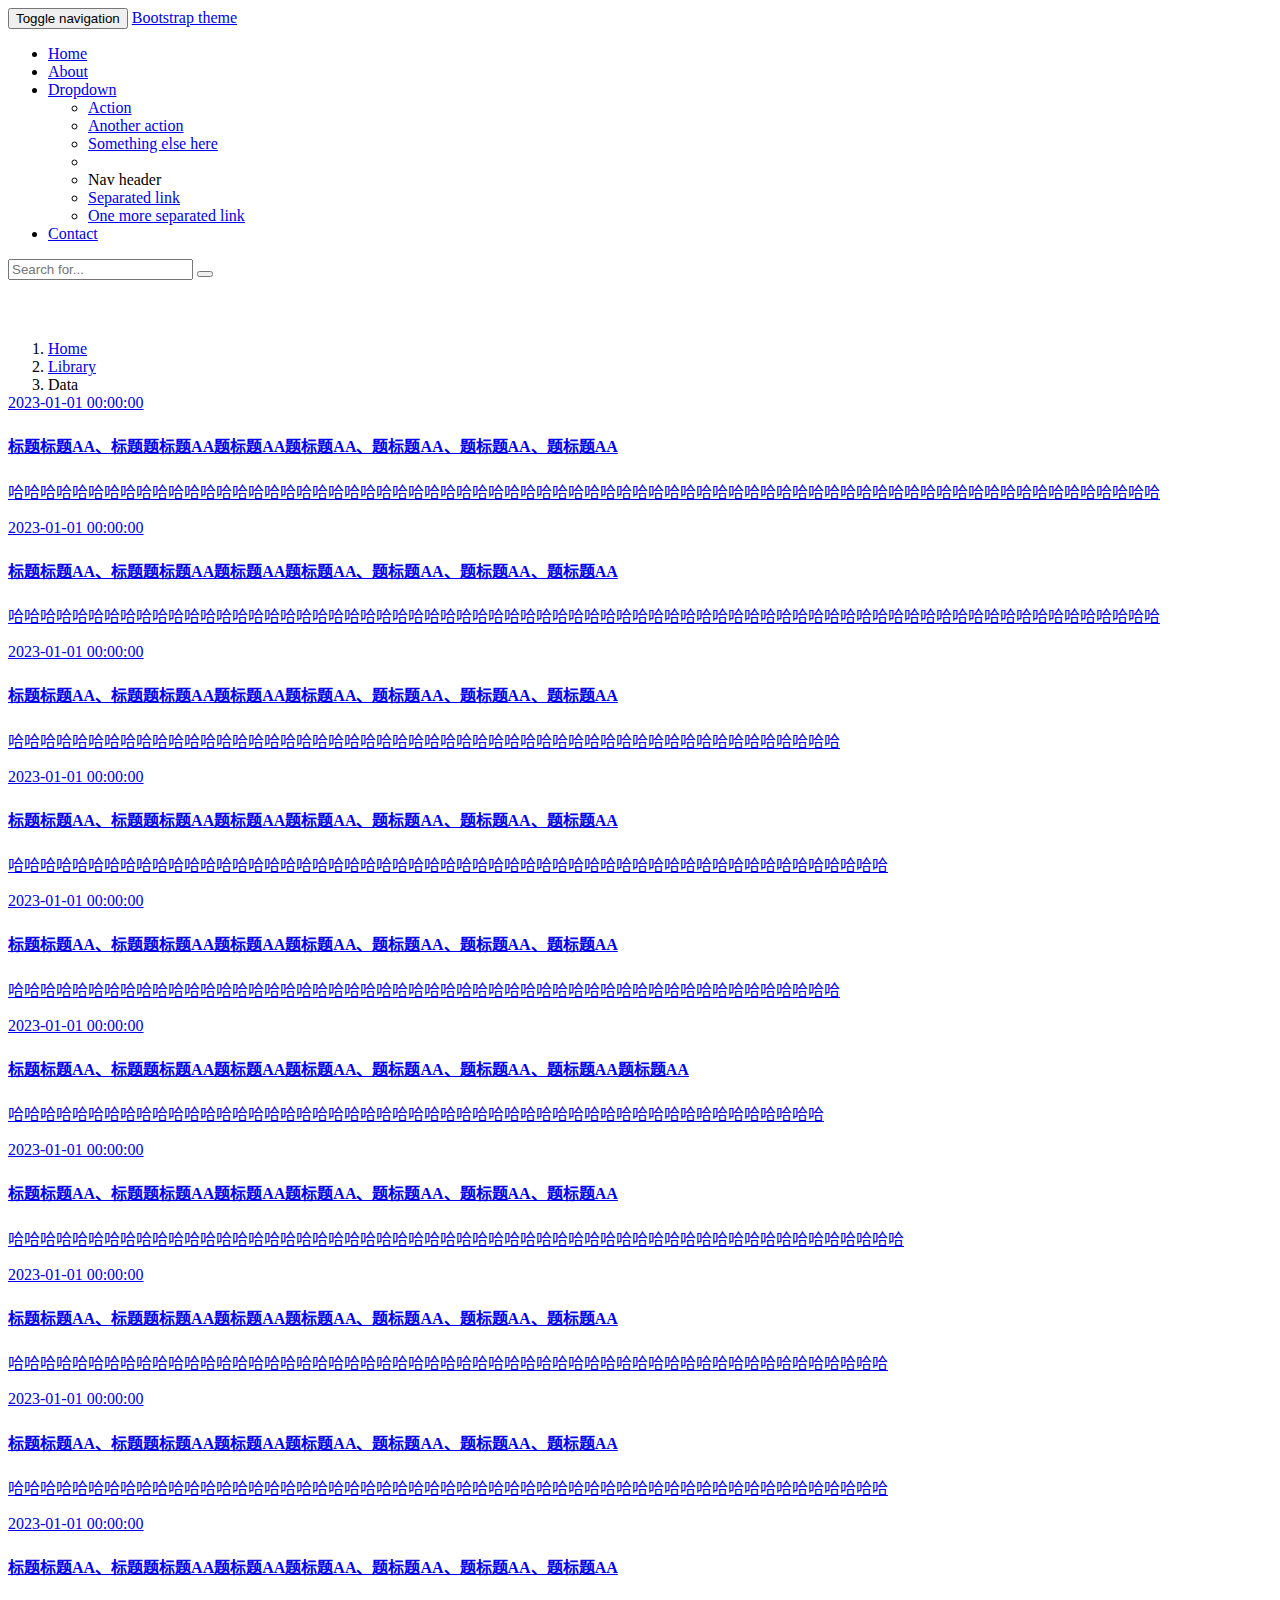
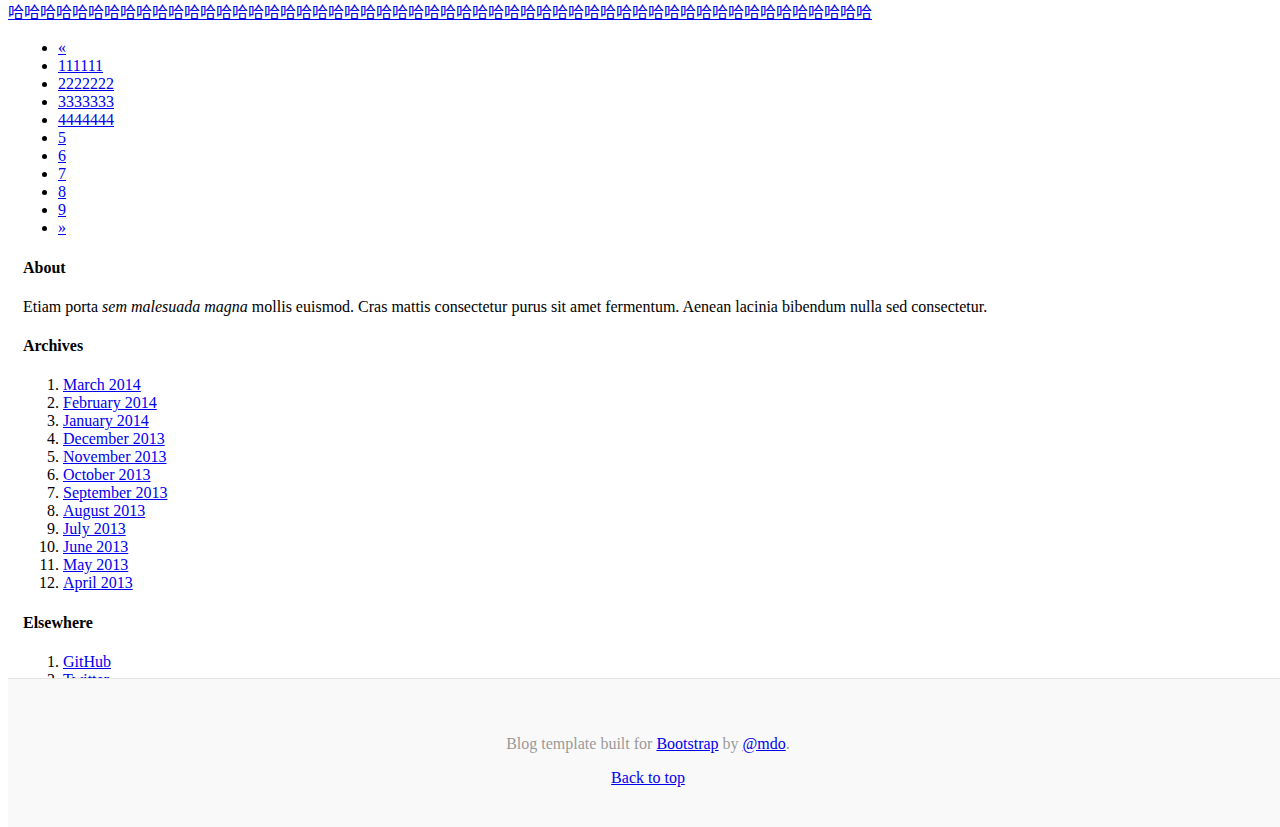
==== index.html @ b1c92ba2 "upgrade 3.x" ====
<!doctype html>
<html lang="zh-CN">
  <head>
    <meta charset="utf-8">
    <meta http-equiv="X-UA-Compatible" content="IE=edge">
    <meta name="viewport" content="width=device-width, initial-scale=1">
    <!-- 上述3个meta标签*必须*放在最前面，任何其他内容都*必须*跟随其后！ -->
    <title>Bootstrap 101 Template</title>
    <link rel="icon" href="/favicon.ico">

    <!-- Bootstrap -->
    <link rel="stylesheet" href="/static/css/bootstrap.min.css" integrity="sha384-PsM77F5WsnCPyTYRYIXb5MqTUnya+kBMoWR6mnosUrxUJgJZP1zOFTx5n/XFF0hR" crossorigin="anonymous">
    <link rel="stylesheet" href="/static/css/main.css">

    <!--[if lt IE 9]>
      <script src="/static/js/html5shiv.min.js"></script>
      <script src="/static/js/respond.min.js"></script>
    <![endif]-->
  </head>
  <body>
     <!-- Fixed navbar -->
    <nav class="navbar navbar-inverse navbar-fixed-top">
      <div class="container">
        <div class="navbar-header">
          <button type="button" class="navbar-toggle collapsed" data-toggle="collapse" data-target="#navbar" aria-expanded="false" aria-controls="navbar">
            <span class="sr-only">Toggle navigation</span>
            <span class="icon-bar"></span>
            <span class="icon-bar"></span>
            <span class="icon-bar"></span>
          </button>
          <a class="navbar-brand" href="#">Bootstrap theme</a>
        </div>
        <div id="navbar" class="navbar-collapse collapse">
          <ul class="nav navbar-nav">
            <li class="active"><a href="/">Home</a></li>
            <li><a href="#">About</a></li>
            <li class="dropdown">
              <a href="#" class="dropdown-toggle" data-toggle="dropdown" role="button" aria-haspopup="true" aria-expanded="false">Dropdown <span class="caret"></span></a>
              <ul class="dropdown-menu">
                <li><a href="#">Action</a></li>
                <li><a href="#">Another action</a></li>
                <li><a href="#">Something else here</a></li>
                <li role="separator" class="divider"></li>
                <li class="dropdown-header">Nav header</li>
                <li><a href="#">Separated link</a></li>
                <li><a href="#">One more separated link</a></li>
              </ul>
            </li>
            <li><a href="#">Contact</a></li>
          </ul>
          <form class="navbar-form navbar-right">
            <div class="input-group">
              <input type="text" class="form-control" placeholder="Search for...">
              <span class="input-group-btn">
                <button class="btn btn-default" type="button"><i class="glyphicon glyphicon-search"></i></button>
              </span>
            </div>
          </form>
        </div><!--/.nav-collapse -->
      </div>
    </nav>

    <div class="container mt-60 mb-120">
      <div class="row">
        <div class="col-md-9">
          <div class="panel panel-default">
            <ol class="breadcrumb mb-0">
              <li><a href="/">Home</a></li>
              <li><a href="#">Library</a></li>
              <li class="active">Data</li>
            </ol>
            <div class="list-group">
              <a href="/view.html" class="list-group-item">
                  <span class="pull-right">2023-01-01 00:00:00</span>
                  <h4 class="list-group-item-heading">标题标题AA、标题题标题AA题标题AA题标题AA、题标题AA、题标题AA、题标题AA</h4>
                  <p class="list-group-item-text">哈哈哈哈哈哈哈哈哈哈哈哈哈哈哈哈哈哈哈哈哈哈哈哈哈哈哈哈哈哈哈哈哈哈哈哈哈哈哈哈哈哈哈哈哈哈哈哈哈哈哈哈哈哈哈哈哈哈哈哈哈哈哈哈哈哈哈哈哈哈哈哈</p>
              </a>
              <a href="#" class="list-group-item">
                  <span class="pull-right">2023-01-01 00:00:00</span>
                  <h4 class="list-group-item-heading">标题标题AA、标题题标题AA题标题AA题标题AA、题标题AA、题标题AA、题标题AA</h4>
                  <p class="list-group-item-text">哈哈哈哈哈哈哈哈哈哈哈哈哈哈哈哈哈哈哈哈哈哈哈哈哈哈哈哈哈哈哈哈哈哈哈哈哈哈哈哈哈哈哈哈哈哈哈哈哈哈哈哈哈哈哈哈哈哈哈哈哈哈哈哈哈哈哈哈哈哈哈哈</p>
              </a>
              <a href="#" class="list-group-item">
                  <span class="pull-right">2023-01-01 00:00:00</span>
                  <h4 class="list-group-item-heading">标题标题AA、标题题标题AA题标题AA题标题AA、题标题AA、题标题AA、题标题AA</h4>
                  <p class="list-group-item-text">哈哈哈哈哈哈哈哈哈哈哈哈哈哈哈哈哈哈哈哈哈哈哈哈哈哈哈哈哈哈哈哈哈哈哈哈哈哈哈哈哈哈哈哈哈哈哈哈哈哈哈哈</p>
              </a>
              <a href="#" class="list-group-item">
                  <span class="pull-right">2023-01-01 00:00:00</span>
                  <h4 class="list-group-item-heading">标题标题AA、标题题标题AA题标题AA题标题AA、题标题AA、题标题AA、题标题AA</h4>
                  <p class="list-group-item-text">哈哈哈哈哈哈哈哈哈哈哈哈哈哈哈哈哈哈哈哈哈哈哈哈哈哈哈哈哈哈哈哈哈哈哈哈哈哈哈哈哈哈哈哈哈哈哈哈哈哈哈哈哈哈哈</p>
              </a>
              <a href="#" class="list-group-item">
                  <span class="pull-right">2023-01-01 00:00:00</span>
                  <h4 class="list-group-item-heading">标题标题AA、标题题标题AA题标题AA题标题AA、题标题AA、题标题AA、题标题AA</h4>
                  <p class="list-group-item-text">哈哈哈哈哈哈哈哈哈哈哈哈哈哈哈哈哈哈哈哈哈哈哈哈哈哈哈哈哈哈哈哈哈哈哈哈哈哈哈哈哈哈哈哈哈哈哈哈哈哈哈哈</p>
              </a>
              <a href="#" class="list-group-item">
                  <span class="pull-right">2023-01-01 00:00:00</span>
                  <h4 class="list-group-item-heading">标题标题AA、标题题标题AA题标题AA题标题AA、题标题AA、题标题AA、题标题AA题标题AA</h4>
                  <p class="list-group-item-text">哈哈哈哈哈哈哈哈哈哈哈哈哈哈哈哈哈哈哈哈哈哈哈哈哈哈哈哈哈哈哈哈哈哈哈哈哈哈哈哈哈哈哈哈哈哈哈哈哈哈哈</p>
              </a>
              <a href="#" class="list-group-item">
                  <span class="pull-right">2023-01-01 00:00:00</span>
                  <h4 class="list-group-item-heading">标题标题AA、标题题标题AA题标题AA题标题AA、题标题AA、题标题AA、题标题AA</h4>
                  <p class="list-group-item-text">哈哈哈哈哈哈哈哈哈哈哈哈哈哈哈哈哈哈哈哈哈哈哈哈哈哈哈哈哈哈哈哈哈哈哈哈哈哈哈哈哈哈哈哈哈哈哈哈哈哈哈哈哈哈哈哈</p>
              </a>
              <a href="#" class="list-group-item">
                  <span class="pull-right">2023-01-01 00:00:00</span>
                  <h4 class="list-group-item-heading">标题标题AA、标题题标题AA题标题AA题标题AA、题标题AA、题标题AA、题标题AA</h4>
                  <p class="list-group-item-text">哈哈哈哈哈哈哈哈哈哈哈哈哈哈哈哈哈哈哈哈哈哈哈哈哈哈哈哈哈哈哈哈哈哈哈哈哈哈哈哈哈哈哈哈哈哈哈哈哈哈哈哈哈哈哈</p>
              </a>
              <a href="#" class="list-group-item">
                  <span class="pull-right">2023-01-01 00:00:00</span>
                  <h4 class="list-group-item-heading">标题标题AA、标题题标题AA题标题AA题标题AA、题标题AA、题标题AA、题标题AA</h4>
                  <p class="list-group-item-text">哈哈哈哈哈哈哈哈哈哈哈哈哈哈哈哈哈哈哈哈哈哈哈哈哈哈哈哈哈哈哈哈哈哈哈哈哈哈哈哈哈哈哈哈哈哈哈哈哈哈哈哈哈哈哈</p>
              </a>
              <a href="#" class="list-group-item">
                  <span class="pull-right">2023-01-01 00:00:00</span>
                  <h4 class="list-group-item-heading">标题标题AA、标题题标题AA题标题AA题标题AA、题标题AA、题标题AA、题标题AA</h4>
                  <p class="list-group-item-text">哈哈哈哈哈哈哈哈哈哈哈哈哈哈哈哈哈哈哈哈哈哈哈哈哈哈哈哈哈哈哈哈哈哈哈哈哈哈哈哈哈哈哈哈哈哈哈哈哈哈哈哈哈哈</p>
              </a>
            </div>
            <div class="text-right pl-10 pr-10">
              <ul class="pagination">
                <li class="disabled">
                  <a href="#" aria-label="Previous">
                    <span aria-hidden="true">&laquo;</span>
                  </a>
                </li>
                <li><a href="#">111111</a></li>
                <li class="active"><a href="#">2222222</a></li>
                <li><a href="#">3333333</a></li>
                <li><a href="#">4444444</a></li>
                <li><a href="#">5</a></li>
                <li><a href="#">6</a></li>
                <li><a href="#">7</a></li>
                <li><a href="#">8</a></li>
                <li><a href="#">9</a></li>
                <li>
                  <a href="#" aria-label="Next">
                    <span aria-hidden="true">&raquo;</span>
                  </a>
                </li>
              </ul>
            </div>
          </div>
        </div>

        <div class="col-md-3">
          <div class="panel panel-default pl-15">
              <div>
                <h4>About</h4>
                <p>Etiam porta <em>sem malesuada magna</em> mollis euismod. Cras mattis consectetur purus sit amet fermentum. Aenean lacinia bibendum nulla sed consectetur.</p>
              </div>
              <div>
                <h4>Archives</h4>
                <ol class="list-unstyled">
                  <li><a href="#">March 2014</a></li>
                  <li><a href="#">February 2014</a></li>
                  <li><a href="#">January 2014</a></li>
                  <li><a href="#">December 2013</a></li>
                  <li><a href="#">November 2013</a></li>
                  <li><a href="#">October 2013</a></li>
                  <li><a href="#">September 2013</a></li>
                  <li><a href="#">August 2013</a></li>
                  <li><a href="#">July 2013</a></li>
                  <li><a href="#">June 2013</a></li>
                  <li><a href="#">May 2013</a></li>
                  <li><a href="#">April 2013</a></li>
                </ol>
              </div>
              <div>
                <h4>Elsewhere</h4>
                <ol class="list-unstyled">
                  <li><a href="#">GitHub</a></li>
                  <li><a href="#">Twitter</a></li>
                  <li><a href="#">Facebook</a></li>
                </ol>
              </div>
          </div>
        </div>
      </div>
    </div><!-- /.container -->

    <footer class="footer">
      <div class="container">
          <p>Blog template built for <a href="https://getbootstrap.com/">Bootstrap</a> by <a href="https://twitter.com/mdo">@mdo</a>.</p>
          <p>
            <a href="#">Back to top</a>
          </p>
      </div>
    </footer>
    <!-- jQuery (Bootstrap 的所有 JavaScript 插件都依赖 jQuery，所以必须放在前边) -->
    <script src="/static/js/jquery.min.js" integrity="sha384-Kxm5XwZii0IhimA4AcdJScgTFGosnJH29EDrcK9K7Q+ons0Z3SJR3NMaB0LGGjDw" crossorigin="anonymous"></script>
    <!-- 加载 Bootstrap 的所有 JavaScript 插件。你也可以根据需要只加载单个插件。 -->
    <script src="/static/js/bootstrap.min.js" integrity="sha384-A/cKZI2nGN3Fff/Io6hAYh7ARhd41tBPJCn3AeVVyy/MyHqf78MKu3LfsvZYjGSe" crossorigin="anonymous"></script>
  </body>
</html>
---- static/css/main.css ----
html {
  position: relative;
  min-height: 100%;
}

.m-1 {
  margin: 1px 0;
}
.mt-0 {
  margin-top: 0;
}
.mt-20 {
  margin-top: 20px;
}
.mt-60 {
  margin-top: 60px;
}
.mb-20 {
  margin-top: 20px;
}
.mb-0 {
  margin-bottom: 0;
}
.mb-60 {
  margin-top: 60px;
}
.mb-120 {
  margin-bottom: 120px;
}

.ml-10 {
  margin-left: 10px;
}

.min-hp818 {
  min-height: 818px;
}

.boder-1 {
  border: 1px solid #ddd;
}

.bg-none {
  background-color: none;
}
.pd-15 {
  padding: 15px;
}
.pd-0 {
  padding: 0;
}
.pl-10 {
  padding-left: 10px;
}
.pr-10 {
  padding-right: 10px;
}

.pl-15 {
  padding-left: 15px;
}
.pr-15 {
  padding-right: 15px;
}

.content {

}

/*
 * Footer
 */
.footer {
  position: absolute;
  bottom: 0;
  width: 100%;
  padding: 40px 0;
  color: #999;
  text-align: center;
  background-color: #f9f9f9;
  border-top: 1px solid #e5e5e5;
}
.footer p:last-child {
  margin-bottom: 0;
}
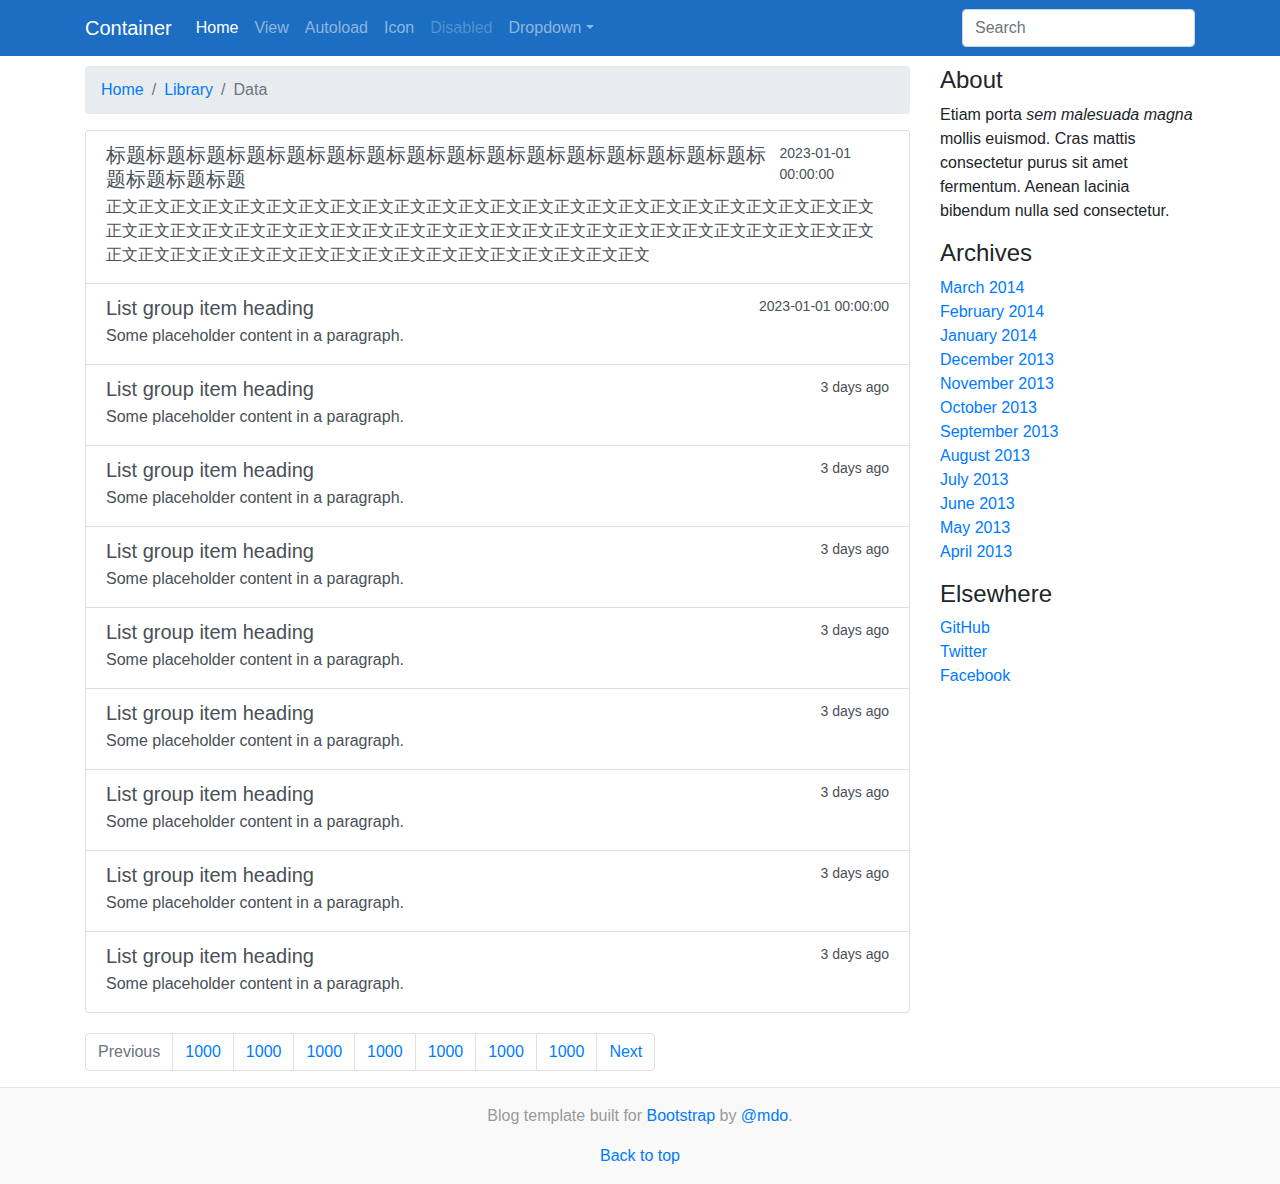
==== commit f5e7179f: "upgrade 4.x" ====
--- a/index.html
+++ b/index.html
@@ -1,189 +1,206 @@
 <!doctype html>
-<html lang="zh-CN">
+<html lang="en" class="h-100">
   <head>
     <meta charset="utf-8">
-    <meta http-equiv="X-UA-Compatible" content="IE=edge">
-    <meta name="viewport" content="width=device-width, initial-scale=1">
-    <!-- 上述3个meta标签*必须*放在最前面，任何其他内容都*必须*跟随其后！ -->
-    <title>Bootstrap 101 Template</title>
-    <link rel="icon" href="/favicon.ico">
-
-    <!-- Bootstrap -->
-    <link rel="stylesheet" href="/static/css/bootstrap.min.css" integrity="sha384-PsM77F5WsnCPyTYRYIXb5MqTUnya+kBMoWR6mnosUrxUJgJZP1zOFTx5n/XFF0hR" crossorigin="anonymous">
-    <link rel="stylesheet" href="/static/css/main.css">
-
-    <!--[if lt IE 9]>
-      <script src="/static/js/html5shiv.min.js"></script>
-      <script src="/static/js/respond.min.js"></script>
-    <![endif]-->
+    <meta name="viewport" content="width=device-width, initial-scale=1, shrink-to-fit=no">
+    <meta name="description" content="">
+    <meta name="author" content="Mark Otto, Jacob Thornton, and Bootstrap contributors">
+    <meta name="generator" content="Hugo 0.101.0">
+    <title>Carousel Template · Bootstrap v4.6</title>
+
+    <!-- Bootstrap core CSS -->
+    <link href="/static/css/bootstrap.min.css" rel="stylesheet">
+    <link href="/static/css/bootstrap-icons.css" rel="stylesheet">
+    <link href="/static/css/main.css" rel="stylesheet">
   </head>
-  <body>
-     <!-- Fixed navbar -->
-    <nav class="navbar navbar-inverse navbar-fixed-top">
-      <div class="container">
-        <div class="navbar-header">
-          <button type="button" class="navbar-toggle collapsed" data-toggle="collapse" data-target="#navbar" aria-expanded="false" aria-controls="navbar">
-            <span class="sr-only">Toggle navigation</span>
-            <span class="icon-bar"></span>
-            <span class="icon-bar"></span>
-            <span class="icon-bar"></span>
-          </button>
-          <a class="navbar-brand" href="#">Bootstrap theme</a>
-        </div>
-        <div id="navbar" class="navbar-collapse collapse">
-          <ul class="nav navbar-nav">
-            <li class="active"><a href="/">Home</a></li>
-            <li><a href="#">About</a></li>
-            <li class="dropdown">
-              <a href="#" class="dropdown-toggle" data-toggle="dropdown" role="button" aria-haspopup="true" aria-expanded="false">Dropdown <span class="caret"></span></a>
-              <ul class="dropdown-menu">
-                <li><a href="#">Action</a></li>
-                <li><a href="#">Another action</a></li>
-                <li><a href="#">Something else here</a></li>
-                <li role="separator" class="divider"></li>
-                <li class="dropdown-header">Nav header</li>
-                <li><a href="#">Separated link</a></li>
-                <li><a href="#">One more separated link</a></li>
+
+  <body class="d-flex flex-column h-100">
+    <header>
+      <!-- Fixed navbar -->
+      <nav class="navbar navbar-expand-lg navbar-dark bg-blue">
+          <div class="container">
+            <a class="navbar-brand" href="#">Container</a>
+            <button class="navbar-toggler" type="button" data-toggle="collapse" data-target="#navbarsExample07" aria-controls="navbarsExample07" aria-expanded="false" aria-label="Toggle navigation">
+              <span class="navbar-toggler-icon"></span>
+            </button>
+
+            <div class="collapse navbar-collapse" id="navbarsExample07">
+              <ul class="navbar-nav mr-auto">
+                <li class="nav-item active">
+                  <a class="nav-link" href="/">Home <span class="sr-only">(current)</span></a>
+                </li>
+                <li class="nav-item">
+                  <a class="nav-link" href="/view.html">View</a>
+                </li>
+                <li class="nav-item">
+                  <a class="nav-link" href="/autoload.html">Autoload</a>
+                </li>
+                <li class="nav-item">
+                  <a class="nav-link" href="/icon.html">Icon</a>
+                </li>
+                <li class="nav-item">
+                  <a class="nav-link disabled">Disabled</a>
+                </li>
+                <li class="nav-item dropdown">
+                  <a class="nav-link dropdown-toggle" href="#" data-toggle="dropdown" aria-expanded="false">Dropdown</a>
+                  <div class="dropdown-menu">
+                    <a class="dropdown-item" href="#">Action</a>
+                    <a class="dropdown-item" href="#">Another action</a>
+                    <a class="dropdown-item" href="#">Something else here</a>
+                  </div>
+                </li>
               </ul>
-            </li>
-            <li><a href="#">Contact</a></li>
-          </ul>
-          <form class="navbar-form navbar-right">
-            <div class="input-group">
-              <input type="text" class="form-control" placeholder="Search for...">
-              <span class="input-group-btn">
-                <button class="btn btn-default" type="button"><i class="glyphicon glyphicon-search"></i></button>
-              </span>
-            </div>
-          </form>
-        </div><!--/.nav-collapse -->
-      </div>
-    </nav>
-
-    <div class="container mt-60 mb-120">
-      <div class="row">
-        <div class="col-md-9">
-          <div class="panel panel-default">
-            <ol class="breadcrumb mb-0">
-              <li><a href="/">Home</a></li>
-              <li><a href="#">Library</a></li>
-              <li class="active">Data</li>
-            </ol>
-            <div class="list-group">
-              <a href="/view.html" class="list-group-item">
-                  <span class="pull-right">2023-01-01 00:00:00</span>
-                  <h4 class="list-group-item-heading">标题标题AA、标题题标题AA题标题AA题标题AA、题标题AA、题标题AA、题标题AA</h4>
-                  <p class="list-group-item-text">哈哈哈哈哈哈哈哈哈哈哈哈哈哈哈哈哈哈哈哈哈哈哈哈哈哈哈哈哈哈哈哈哈哈哈哈哈哈哈哈哈哈哈哈哈哈哈哈哈哈哈哈哈哈哈哈哈哈哈哈哈哈哈哈哈哈哈哈哈哈哈哈</p>
-              </a>
-              <a href="#" class="list-group-item">
-                  <span class="pull-right">2023-01-01 00:00:00</span>
-                  <h4 class="list-group-item-heading">标题标题AA、标题题标题AA题标题AA题标题AA、题标题AA、题标题AA、题标题AA</h4>
-                  <p class="list-group-item-text">哈哈哈哈哈哈哈哈哈哈哈哈哈哈哈哈哈哈哈哈哈哈哈哈哈哈哈哈哈哈哈哈哈哈哈哈哈哈哈哈哈哈哈哈哈哈哈哈哈哈哈哈哈哈哈哈哈哈哈哈哈哈哈哈哈哈哈哈哈哈哈哈</p>
-              </a>
-              <a href="#" class="list-group-item">
-                  <span class="pull-right">2023-01-01 00:00:00</span>
-                  <h4 class="list-group-item-heading">标题标题AA、标题题标题AA题标题AA题标题AA、题标题AA、题标题AA、题标题AA</h4>
-                  <p class="list-group-item-text">哈哈哈哈哈哈哈哈哈哈哈哈哈哈哈哈哈哈哈哈哈哈哈哈哈哈哈哈哈哈哈哈哈哈哈哈哈哈哈哈哈哈哈哈哈哈哈哈哈哈哈哈</p>
-              </a>
-              <a href="#" class="list-group-item">
-                  <span class="pull-right">2023-01-01 00:00:00</span>
-                  <h4 class="list-group-item-heading">标题标题AA、标题题标题AA题标题AA题标题AA、题标题AA、题标题AA、题标题AA</h4>
-                  <p class="list-group-item-text">哈哈哈哈哈哈哈哈哈哈哈哈哈哈哈哈哈哈哈哈哈哈哈哈哈哈哈哈哈哈哈哈哈哈哈哈哈哈哈哈哈哈哈哈哈哈哈哈哈哈哈哈哈哈哈</p>
-              </a>
-              <a href="#" class="list-group-item">
-                  <span class="pull-right">2023-01-01 00:00:00</span>
-                  <h4 class="list-group-item-heading">标题标题AA、标题题标题AA题标题AA题标题AA、题标题AA、题标题AA、题标题AA</h4>
-                  <p class="list-group-item-text">哈哈哈哈哈哈哈哈哈哈哈哈哈哈哈哈哈哈哈哈哈哈哈哈哈哈哈哈哈哈哈哈哈哈哈哈哈哈哈哈哈哈哈哈哈哈哈哈哈哈哈哈</p>
-              </a>
-              <a href="#" class="list-group-item">
-                  <span class="pull-right">2023-01-01 00:00:00</span>
-                  <h4 class="list-group-item-heading">标题标题AA、标题题标题AA题标题AA题标题AA、题标题AA、题标题AA、题标题AA题标题AA</h4>
-                  <p class="list-group-item-text">哈哈哈哈哈哈哈哈哈哈哈哈哈哈哈哈哈哈哈哈哈哈哈哈哈哈哈哈哈哈哈哈哈哈哈哈哈哈哈哈哈哈哈哈哈哈哈哈哈哈哈</p>
-              </a>
-              <a href="#" class="list-group-item">
-                  <span class="pull-right">2023-01-01 00:00:00</span>
-                  <h4 class="list-group-item-heading">标题标题AA、标题题标题AA题标题AA题标题AA、题标题AA、题标题AA、题标题AA</h4>
-                  <p class="list-group-item-text">哈哈哈哈哈哈哈哈哈哈哈哈哈哈哈哈哈哈哈哈哈哈哈哈哈哈哈哈哈哈哈哈哈哈哈哈哈哈哈哈哈哈哈哈哈哈哈哈哈哈哈哈哈哈哈哈</p>
-              </a>
-              <a href="#" class="list-group-item">
-                  <span class="pull-right">2023-01-01 00:00:00</span>
-                  <h4 class="list-group-item-heading">标题标题AA、标题题标题AA题标题AA题标题AA、题标题AA、题标题AA、题标题AA</h4>
-                  <p class="list-group-item-text">哈哈哈哈哈哈哈哈哈哈哈哈哈哈哈哈哈哈哈哈哈哈哈哈哈哈哈哈哈哈哈哈哈哈哈哈哈哈哈哈哈哈哈哈哈哈哈哈哈哈哈哈哈哈哈</p>
-              </a>
-              <a href="#" class="list-group-item">
-                  <span class="pull-right">2023-01-01 00:00:00</span>
-                  <h4 class="list-group-item-heading">标题标题AA、标题题标题AA题标题AA题标题AA、题标题AA、题标题AA、题标题AA</h4>
-                  <p class="list-group-item-text">哈哈哈哈哈哈哈哈哈哈哈哈哈哈哈哈哈哈哈哈哈哈哈哈哈哈哈哈哈哈哈哈哈哈哈哈哈哈哈哈哈哈哈哈哈哈哈哈哈哈哈哈哈哈哈</p>
-              </a>
-              <a href="#" class="list-group-item">
-                  <span class="pull-right">2023-01-01 00:00:00</span>
-                  <h4 class="list-group-item-heading">标题标题AA、标题题标题AA题标题AA题标题AA、题标题AA、题标题AA、题标题AA</h4>
-                  <p class="list-group-item-text">哈哈哈哈哈哈哈哈哈哈哈哈哈哈哈哈哈哈哈哈哈哈哈哈哈哈哈哈哈哈哈哈哈哈哈哈哈哈哈哈哈哈哈哈哈哈哈哈哈哈哈哈哈哈</p>
-              </a>
-            </div>
-            <div class="text-right pl-10 pr-10">
-              <ul class="pagination">
-                <li class="disabled">
-                  <a href="#" aria-label="Previous">
-                    <span aria-hidden="true">&laquo;</span>
-                  </a>
-                </li>
-                <li><a href="#">111111</a></li>
-                <li class="active"><a href="#">2222222</a></li>
-                <li><a href="#">3333333</a></li>
-                <li><a href="#">4444444</a></li>
-                <li><a href="#">5</a></li>
-                <li><a href="#">6</a></li>
-                <li><a href="#">7</a></li>
-                <li><a href="#">8</a></li>
-                <li><a href="#">9</a></li>
-                <li>
-                  <a href="#" aria-label="Next">
-                    <span aria-hidden="true">&raquo;</span>
-                  </a>
-                </li>
-              </ul>
+              <form class="form-inline my-2 my-md-0">
+                <input class="form-control" type="text" placeholder="Search" aria-label="Search">
+              </form>
             </div>
           </div>
-        </div>
-
-        <div class="col-md-3">
-          <div class="panel panel-default pl-15">
-              <div>
-                <h4>About</h4>
-                <p>Etiam porta <em>sem malesuada magna</em> mollis euismod. Cras mattis consectetur purus sit amet fermentum. Aenean lacinia bibendum nulla sed consectetur.</p>
-              </div>
-              <div>
-                <h4>Archives</h4>
-                <ol class="list-unstyled">
-                  <li><a href="#">March 2014</a></li>
-                  <li><a href="#">February 2014</a></li>
-                  <li><a href="#">January 2014</a></li>
-                  <li><a href="#">December 2013</a></li>
-                  <li><a href="#">November 2013</a></li>
-                  <li><a href="#">October 2013</a></li>
-                  <li><a href="#">September 2013</a></li>
-                  <li><a href="#">August 2013</a></li>
-                  <li><a href="#">July 2013</a></li>
-                  <li><a href="#">June 2013</a></li>
-                  <li><a href="#">May 2013</a></li>
-                  <li><a href="#">April 2013</a></li>
-                </ol>
-              </div>
-              <div>
-                <h4>Elsewhere</h4>
-                <ol class="list-unstyled">
-                  <li><a href="#">GitHub</a></li>
-                  <li><a href="#">Twitter</a></li>
-                  <li><a href="#">Facebook</a></li>
-                </ol>
-              </div>
+        </nav>
+    </header>
+
+    <!-- Begin page content -->
+    <main role="main" class="flex-shrink-0 mt-10">
+      <div class="container">
+        <div class="row">
+          <div class="col-md-9">
+            <nav aria-label="breadcrumb">
+              <ol class="breadcrumb">
+                <li class="breadcrumb-item"><a href="/">Home</a></li>
+                <li class="breadcrumb-item"><a href="#">Library</a></li>
+                <li class="breadcrumb-item active" aria-current="page">Data</li>
+              </ol>
+            </nav>
+            
+            <div class="list-group">
+                <a href="/view.html" class="list-group-item list-group-item-action">
+                    <div class="d-flex w-100 justify-content-between">
+                      <h5 class="mb-1">标题标题标题标题标题标题标题标题标题标题标题标题标题标题标题标题标题标题标题标题</h5>
+                      <small>2023-01-01 00:00:00</small>
+                    </div>
+                    <p class="mb-1">正文正文正文正文正文正文正文正文正文正文正文正文正文正文正文正文正文正文正文正文正文正文正文正文正文正文正文正文正文正文正文正文正文正文正文正文正文正文正文正文正文正文正文正文正文正文正文正文正文正文正文正文正文正文正文正文正文正文正文正文正文正文正文正文正文</p>
+                </a>
+                <a href="/view.html" class="list-group-item list-group-item-action">
+                    <div class="d-flex w-100 justify-content-between">
+                      <h5 class="mb-1">List group item heading</h5>
+                      <small>2023-01-01 00:00:00</small>
+                    </div>
+                    <p class="mb-1">Some placeholder content in a paragraph.</p>
+                </a>
+                <a href="/view.html" class="list-group-item list-group-item-action">
+                    <div class="d-flex w-100 justify-content-between">
+                      <h5 class="mb-1">List group item heading</h5>
+                      <small>3 days ago</small>
+                    </div>
+                    <p class="mb-1">Some placeholder content in a paragraph.</p>
+                </a>
+                <a href="/view.html" class="list-group-item list-group-item-action">
+                    <div class="d-flex w-100 justify-content-between">
+                      <h5 class="mb-1">List group item heading</h5>
+                      <small>3 days ago</small>
+                    </div>
+                    <p class="mb-1">Some placeholder content in a paragraph.</p>
+                </a>
+                <a href="/view.html" class="list-group-item list-group-item-action">
+                    <div class="d-flex w-100 justify-content-between">
+                      <h5 class="mb-1">List group item heading</h5>
+                      <small>3 days ago</small>
+                    </div>
+                    <p class="mb-1">Some placeholder content in a paragraph.</p>
+                </a>
+                <a href="/view.html" class="list-group-item list-group-item-action">
+                    <div class="d-flex w-100 justify-content-between">
+                      <h5 class="mb-1">List group item heading</h5>
+                      <small>3 days ago</small>
+                    </div>
+                    <p class="mb-1">Some placeholder content in a paragraph.</p>
+                </a>
+                <a href="/view.html" class="list-group-item list-group-item-action">
+                    <div class="d-flex w-100 justify-content-between">
+                      <h5 class="mb-1">List group item heading</h5>
+                      <small>3 days ago</small>
+                    </div>
+                    <p class="mb-1">Some placeholder content in a paragraph.</p>
+                </a>
+                <a href="/view.html" class="list-group-item list-group-item-action">
+                    <div class="d-flex w-100 justify-content-between">
+                      <h5 class="mb-1">List group item heading</h5>
+                      <small>3 days ago</small>
+                    </div>
+                    <p class="mb-1">Some placeholder content in a paragraph.</p>
+                </a>
+                <a href="/view.html" class="list-group-item list-group-item-action">
+                    <div class="d-flex w-100 justify-content-between">
+                      <h5 class="mb-1">List group item heading</h5>
+                      <small>3 days ago</small>
+                    </div>
+                    <p class="mb-1">Some placeholder content in a paragraph.</p>
+                </a>
+                <a href="/view.html" class="list-group-item list-group-item-action">
+                    <div class="d-flex w-100 justify-content-between">
+                      <h5 class="mb-1">List group item heading</h5>
+                      <small>3 days ago</small>
+                    </div>
+                    <p class="mb-1">Some placeholder content in a paragraph.</p>
+                </a>
+            </div>
+            
+            <div class="overflow-x">
+                <nav class="mt-20">
+                  <ul class="pagination">
+                    <li class="page-item disabled">
+                      <a class="page-link">Previous</a>
+                    </li>
+                    <li class="page-item"><a class="page-link" href="#">1000</a></li>
+                    <li class="page-item"><a class="page-link" href="#">1000</a></li>
+                    <li class="page-item"><a class="page-link" href="#">1000</a></li>
+                    <li class="page-item"><a class="page-link" href="#">1000</a></li>
+                    <li class="page-item"><a class="page-link" href="#">1000</a></li>
+                    <li class="page-item"><a class="page-link" href="#">1000</a></li>
+                    <li class="page-item"><a class="page-link" href="#">1000</a></li>
+                    <li class="page-item">
+                      <a class="page-link" href="#">Next</a>
+                    </li>
+                  </ul>
+                </nav>
+            </div>
+          </div>
+          
+          <div class="col-md-3">
+            <div>
+                    <h4>About</h4>
+                    <p>Etiam porta <em>sem malesuada magna</em> mollis euismod. Cras mattis consectetur purus sit amet fermentum. Aenean lacinia bibendum nulla sed consectetur.</p>
+                  </div>
+                  <div>
+                    <h4>Archives</h4>
+                    <ol class="list-unstyled">
+                      <li><a href="#">March 2014</a></li>
+                      <li><a href="#">February 2014</a></li>
+                      <li><a href="#">January 2014</a></li>
+                      <li><a href="#">December 2013</a></li>
+                      <li><a href="#">November 2013</a></li>
+                      <li><a href="#">October 2013</a></li>
+                      <li><a href="#">September 2013</a></li>
+                      <li><a href="#">August 2013</a></li>
+                      <li><a href="#">July 2013</a></li>
+                      <li><a href="#">June 2013</a></li>
+                      <li><a href="#">May 2013</a></li>
+                      <li><a href="#">April 2013</a></li>
+                    </ol>
+                  </div>
+                  <div>
+                    <h4>Elsewhere</h4>
+                    <ol class="list-unstyled">
+                      <li><a href="#">GitHub</a></li>
+                      <li><a href="#">Twitter</a></li>
+                      <li><a href="#">Facebook</a></li>
+                    </ol>
+                  </div>
           </div>
         </div>
       </div>
-    </div><!-- /.container -->
-
-    <footer class="footer">
+    </main>
+
+    <footer class="footer mt-auto py-3">
       <div class="container">
           <p>Blog template built for <a href="https://getbootstrap.com/">Bootstrap</a> by <a href="https://twitter.com/mdo">@mdo</a>.</p>
           <p>
@@ -191,9 +208,14 @@
           </p>
       </div>
     </footer>
-    <!-- jQuery (Bootstrap 的所有 JavaScript 插件都依赖 jQuery，所以必须放在前边) -->
-    <script src="/static/js/jquery.min.js" integrity="sha384-Kxm5XwZii0IhimA4AcdJScgTFGosnJH29EDrcK9K7Q+ons0Z3SJR3NMaB0LGGjDw" crossorigin="anonymous"></script>
-    <!-- 加载 Bootstrap 的所有 JavaScript 插件。你也可以根据需要只加载单个插件。 -->
-    <script src="/static/js/bootstrap.min.js" integrity="sha384-A/cKZI2nGN3Fff/Io6hAYh7ARhd41tBPJCn3AeVVyy/MyHqf78MKu3LfsvZYjGSe" crossorigin="anonymous"></script>
+
+    <div id="totop" style="display: block; opacity: 1;">
+        <a title="返回顶部"><i class="bi-arrow-up-circle-fill" style="font-size: 2rem; color: cornflowerblue;"></i></a>
+    </div>
+    
+    <script src="/static/js/jquery.min.js"></script>
+    <script src="/static/js/bootstrap.bundle.min.js"></script>
+    <script src="/static/js/totop.js"></script>
+
   </body>
-</html>+</html>
